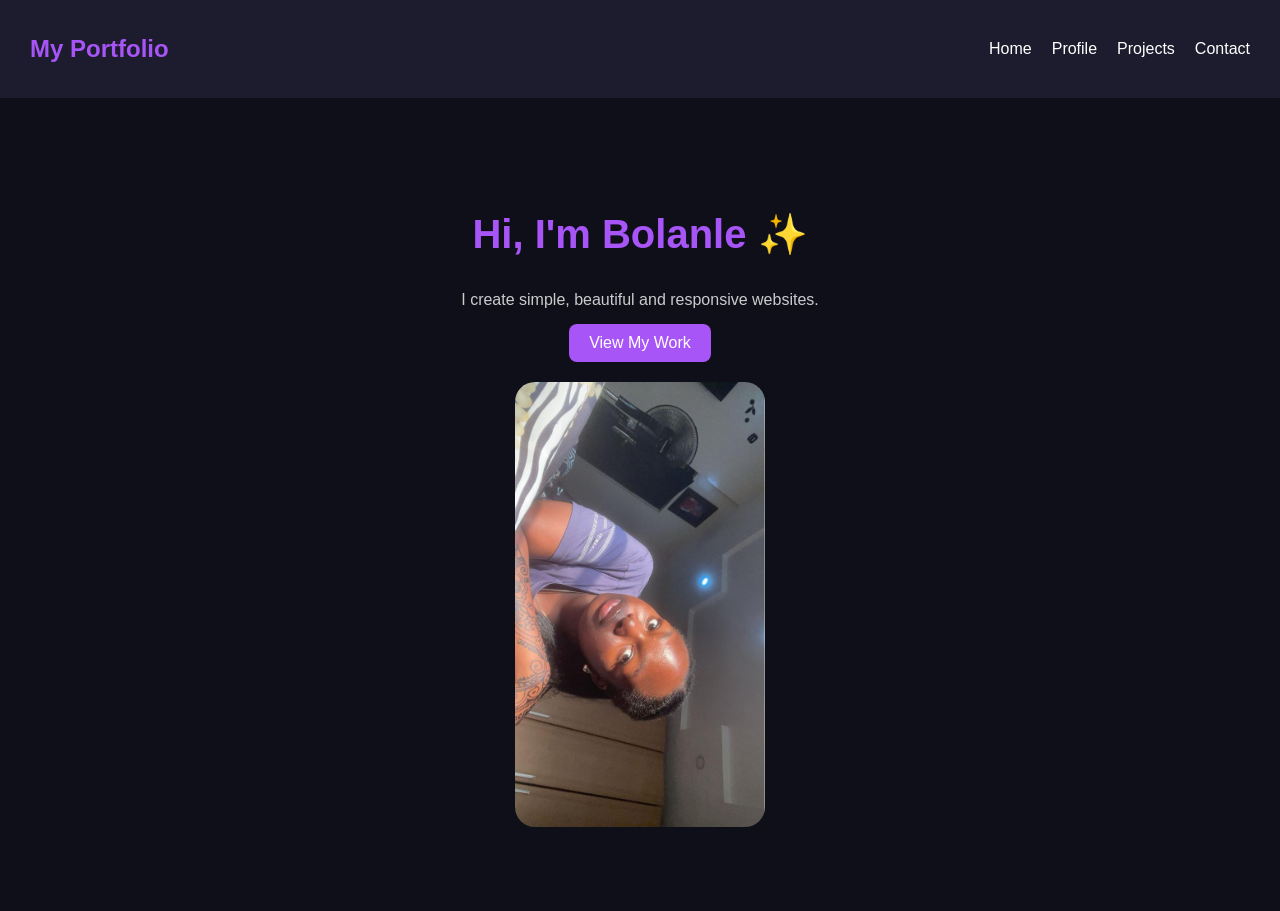
==== index.html @ 26f49632 "Add files via upload First Upload" ====
<!DOCTYPE html>
<html lang="en">
<head>
    <meta charset="UTF-8">
    <meta name="viewport" content="width=device-width, initial-scale=1.0">
    <title>My Portfolio</title>
    <link rel="stylesheet" href="style.css">
</head>
<body>

<nav>
    <h2>My Portfolio</h2>
    <ul>
        <li><a href="index.html">Home</a></li>
        <li><a href="profile.html">Profile</a></li>
        <li><a href="projects.html">Projects</a></li>
        <li><a href="contact.html">Contact</a></li>
    </ul>
</nav>

<section class="home">

    <div class="home-text">
        <h1>Hi, I'm Bolanle ✨</h1>
        <p>I create simple, beautiful and responsive websites.</p>

        <a href="projects.html" class="btn">View My Work</a>
    </div>

    <div class="home-image">
        <img src="images/picture.jpeg" alt="My Photo">
    </div>

</section>

</body>
</html>
---- style.css ----
body {
    margin: 0;
    font-family: Arial, sans-serif;
    background: #0f0f1a;
    color: white;
}

/* NAVBAR */
nav {
    display: flex;
    justify-content: space-between;
    align-items: center;
    background: #1c1c2e;
    padding: 15px 30px;
}

nav h2 {
    color: #a855f7;
}

nav ul {
    display: flex;
    list-style: none;
}

nav ul li {
    margin-left: 20px;
}

nav a {
    color: white;
    text-decoration: none;
    transition: 0.3s;
}

nav a:hover {
    color: #a855f7;
}

/* HOME */
.home {
    text-align: center;
    padding: 120px 20px;
}

.home h1 {
    font-size: 40px;
    color: #a855f7;
}

/* PROJECTS */
.projects {
    display: flex;
    flex-wrap: wrap;
    gap: 20px;
    justify-content: center;
    padding: 40px;
}

.projects img {
    width: 200px;
    height: 200px;
    object-fit: cover;
    border-radius: 15px;
    transition: 0.3s;
}

.projects img:hover {
    transform: scale(1.1);
}

/* CONTACT FORM */
form {
    text-align: center;
    padding: 40px;
}

input, textarea {
    width: 250px;
    padding: 10px;
    border-radius: 8px;
    border: none;
}

button {
    padding: 10px 20px;
    background: #a855f7;
    color: white;
    border: none;
    border-radius: 8px;
    cursor: pointer;
}

button:hover {
    background: #9333ea;
}

/* RESPONSIVE */
@media (max-width: 600px) {
    nav {
        flex-direction: column;
    }

    .projects {
        flex-direction: column;
        align-items: center;
    }
}
@media (max-width: 600px) {
    nav {
        flex-direction: column;
        align-items: center;
    }

    .projects {
        flex-direction: column;
        align-items: center;
    }
}
.skills {
    text-align: center;
    padding: 40px;
}

.card-container {
    display: flex;
    justify-content: center;
    gap: 20px;
    margin-top: 20px;
}

.card {
    background: #1c1c2e;
    padding: 20px;
    border-radius: 15px;
    width: 100px;
    transition: 0.3s;
}

.card:hover {
    transform: translateY(-10px);
    background: #a855f7;
}
.projects .card {
    padding: 10px;
    text-align: center;
}
* {
    transition: all 0.3s ease;
}
.home {
    display: flex;
    justify-content: space-between;
    align-items: center;
    padding: 80px 50px;
}

.home-text {
    max-width: 400px;
}

.home-text h1 {
    font-size: 40px;
    color: #a855f7;
}

.home-text p {
    color: #ccc;
    margin: 15px 0;
}

/* BUTTON */
.btn {
    display: inline-block;
    padding: 10px 20px;
    background: #a855f7;
    color: white;
    border-radius: 8px;
    text-decoration: none;
}

.btn:hover {
    background: #9333ea;
}

/* IMAGE */
.home-image img {
    width: 250px;
    border-radius: 20px;
}
.home {
    flex-direction: column;
    text-align: center;
}

.home-image img {
    margin-top: 20px;
}
.contact-container {
    display: flex;
    justify-content: center;
    gap: 40px;
    padding: 40px;
}

.contact-info {
    max-width: 250px;
}

.contact-info p {
    color: #ccc;
}

/* Responsive */
@media (max-width: 600px) {
    .contact-container {
        flex-direction: column;
        align-items: center;
        text-align: center;
    }
}
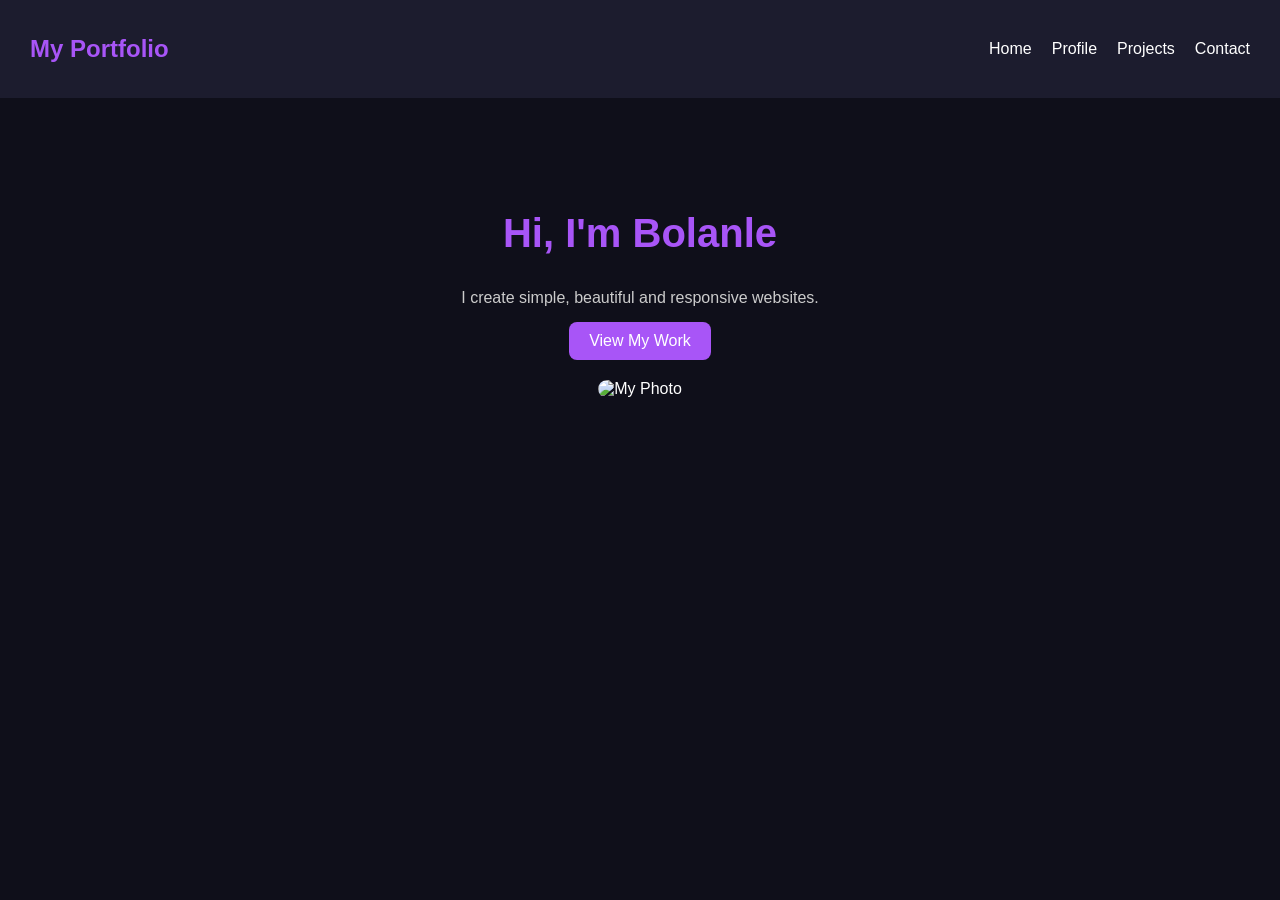
==== commit b017b935: "Add files via upload text change" ====
--- a/index.html
+++ b/index.html
@@ -21,7 +21,7 @@
 <section class="home">
 
     <div class="home-text">
-        <h1>Hi, I'm Bolanle ✨</h1>
+        <h1>Hi, I'm Bolanle</h1>
         <p>I create simple, beautiful and responsive websites.</p>
 
         <a href="projects.html" class="btn">View My Work</a>
